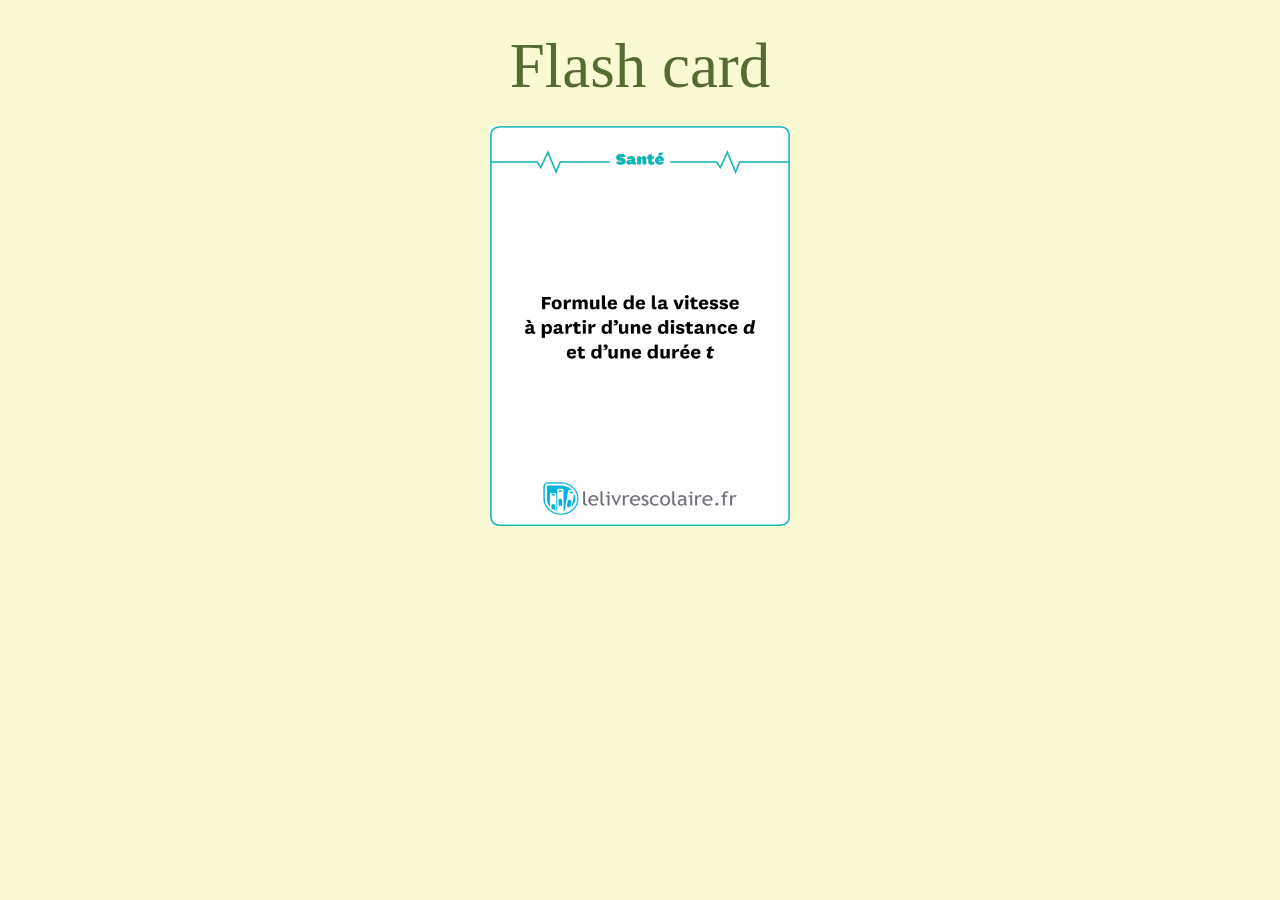
==== www/Flipcards.html @ 43927ba0 "Materialize + Phonegap" ====
<html>

<head>
    <meta charset="utf-8">
    <title>flashcard</title>
    <link rel="stylesheet" href="Flipcards.css">
    <!--Import Google Icon Font-->
      <link href="https://fonts.googleapis.com/icon?family=Material+Icons" rel="stylesheet">
      <!--Import materialize.css-->
      <link type="text/css" rel="stylesheet" href="materialize/css/materialize.min.css"  media="screen,projection"/>

</head>

<body>
    <h1>Flash card</h1>
    <div align="center" class="q1" onclick="show()">
        <img id="qimage1" style="width:300px;height:400px;">
    </div>



	<script type="text/javascript">

		let state = 0;
        function reponse() {
            if (qimage1.src.match("Q01.png")) {
                document.getElementById("qimage1").src = "R01.png"
            } else if (qimage1.src.match("Q02.png")) {
                document.getElementById("qimage1").src = "R02.png"
            } else if (qimage1.src.match("Q03.png")) {
                document.getElementById("qimage1").src = "R03.png"
            } else if (qimage1.src.match("Q04.png")) {
                document.getElementById("qimage1").src = "R04.png"
            } else if (qimage1.src.match("Q05.png")) {
                document.getElementById("qimage1").src = "R05.png"
            } else if (qimage1.src.match("Q06.png")) {
                document.getElementById("qimage1").src = "R06.png"
            }
			state = 1
        }


        var image = new Array("Q01.png", "Q02.png", "Q03.png", "Q04.png", "Q05.png", "Q06.png");

        function question() {
			state = 0
            randomNum = Math.floor((Math.random() * image.length));
            document.getElementById("qimage1").src = image[randomNum];

        }
		question()
        function show() {
			if(state == 0){
				reponse()
			} else {
				question()
			}
        }
    </script>
    <script type="text/javascript" src="https://code.jquery.com/jquery-3.2.1.min.js"></script>
      <script type="text/javascript" src="materialize/js/materialize.min.js"></script>
</body>

</html>
---- www/Flipcards.css ----
body {
	background-color:LightGoldenrodYellow;
}

h1 {
	font-size:60px;
	text-align: center;
	color:DarkOliveGreen;
	
	font-family:Garamond;
	
}
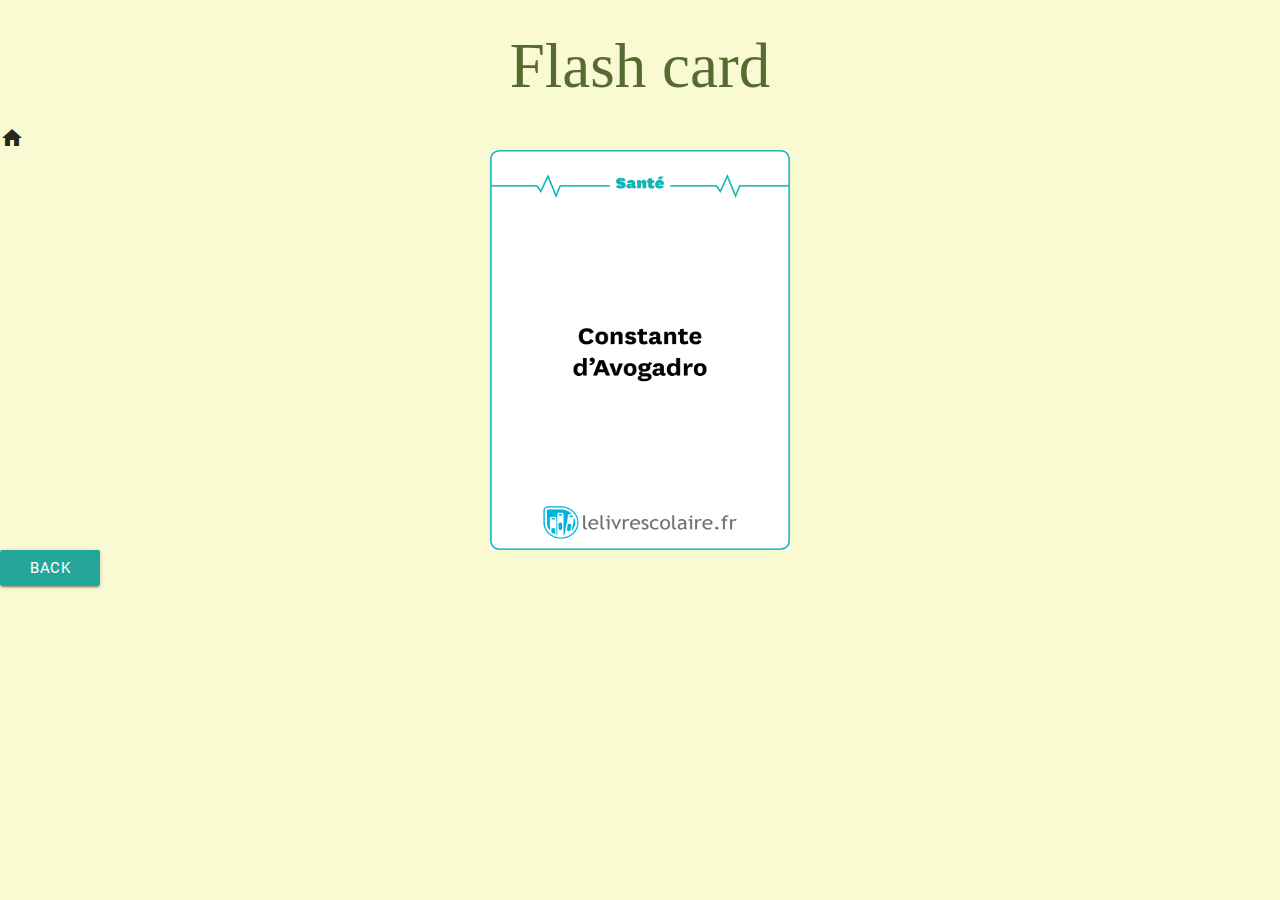
==== commit 692ec4ca: "Added more" ====
--- a/www/Flipcards.html
+++ b/www/Flipcards.html
@@ -13,10 +13,11 @@
 
 <body>
     <h1>Flash card</h1>
+<i class="material-icons">home</i>    
     <div align="center" class="q1" onclick="show()">
         <img id="qimage1" style="width:300px;height:400px;">
     </div>
-
+<a href="O:\Github\app_cartes_memoire\www\index.html" class="waves-effect waves-light btn">Back</a>
 
 
 	<script type="text/javascript">
